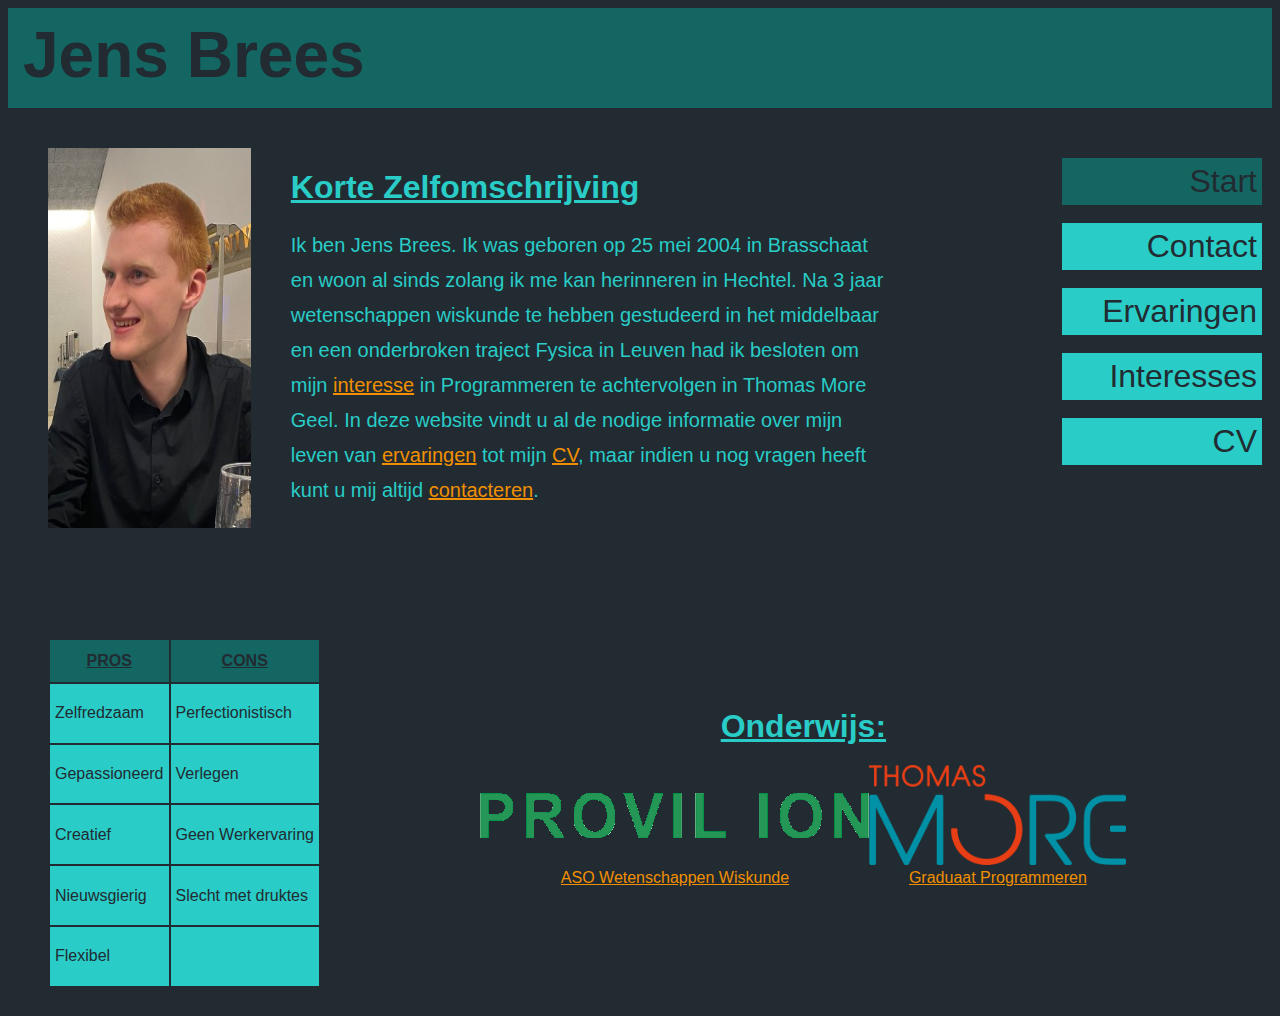
==== www/project1/index.html @ 87a01ed1 "in juiste folder gestoken en extra index gegeven zodat websitedomain juist is" ====
<!DOCTYPE html>
<html lang="en">
<head>
    <meta charset="UTF-8">
    <meta name="viewport" content="width=device-width, initial-scale=1.0">
    <title>Start</title>

    <link rel="icon" href="./media/favicon.ico" type="image/ico" size="16x16">
    <link rel="stylesheet" href="./media/CSS/Style.css">
    <link rel="stylesheet" href="./media/CSS/page-styles/Index.css">

</head>
<body>
    <div class="title-bar">
        <header>Jens Brees</header>
    </div>

    <nav class="navigation">
        <a href="./index.html" class="active">Start</a><br>
        <a href="./Contact.html">Contact</a><br>
        <a href="./Ervaringen.html">Ervaringen</a><br>
        <a href="./Interesses.html">Interesses</a><br>
        <a href="./Curriculum Vitae.html">CV</a>
    </nav>

    <div class="flex-div-row">
        <img src="./media/img/Zelf.jpg" alt="Foto Jens Brees" title="Foto Jens Brees" class="img-zelf">

        <div class="omschrijving">
            <h1>Korte Zelfomschrijving</h1>
            <p>Ik ben Jens Brees. Ik was geboren op 25 mei 2004 in Brasschaat en woon al 
                sinds zolang ik me kan herinneren in Hechtel. Na 3 jaar wetenschappen wiskunde 
                te hebben gestudeerd in het middelbaar en een onderbroken traject Fysica in 
                Leuven had ik besloten om mijn <a href="./Interesses.html">interesse</a> in Programmeren te achtervolgen in 
                Thomas More Geel. In deze website vindt u al de nodige informatie over mijn 
                leven van <a href="./Ervaringen.html">ervaringen</a> tot mijn <a href="./Curriculum Vitae.html">CV</a>, maar indien u nog vragen heeft kunt u mij 
                altijd <a href="./Contact.html">contacteren</a>. 
            </p>
        </div>
    </div>

    <div class="flex-div-row">
        <table>
            <tr>
                <th>PROS</th>
                <th>CONS</th>
            </tr>
            <tr>
                <td>Zelfredzaam</td>
                <td>Perfectionistisch</td>
            </tr>
            <tr>
                <td>Gepassioneerd</td>
                <td>Verlegen</td>
            </tr>
            <tr>
                <td>Creatief</td>
                <td>Geen Werkervaring</td>
            </tr>
            <tr>
                <td>Nieuwsgierig</td>
                <td>Slecht met druktes</td>
            </tr>
            <tr>
                <td>Flexibel</td>
                <td></td>
            </tr>
        </table>

        <div class="grid-div">
            <h1 class="grid-melt">Onderwijs:</h1>
            <a href="https://www.provilion.be/nl" target="_blank" class="grit-solid"><img src="./media/img/Provil-ion-Logo.png" alt="Provil-ION logo" title="Provil-ION"></a>
            <a href="https://thomasmore.be/nl" target="_blank" class="grit-solid"><img src="./media/img/Thomas-More-Logo.png" alt="Thomas More logo" title="Thomas More" height="100px"></a>
            <a href="https://www.provilion.be/nl/studie/6-wetenschappen-wiskunde" target="_blank" class="grit-solid">ASO Wetenschappen Wiskunde</a>
            <a href="https://thomasmore.be/nl/opleidingen/graduaat/programmeren/geel/basistraject" target="_blank" class="grit-solid">Graduaat Programmeren</a>
        </div>
    </div>
</body>
</html>
---- www/project1/media/CSS/Style.css ----
body
    {
        font-family: Verdana, 'Lucida Sans', Arial;
        background-color: #212B31;
    }

    header, .navigation a, th, td
    {
        color:#212B31;
    }
    h1, p, label
    {
        color:#29ccc7;
    }
    header
    {
        font-size: 64px;
        font-weight: bold;
        padding-top: 10px;
        padding-left: 15px;
    }
    h1
    {
        text-decoration: underline;
    }
    p, ul, label
    {
        font-size: 20px;
        line-height: 35px;
    }

    .navigation
    {
        display: flex;
        flex-direction: column;
        float: right;
        margin-right: 10px;
        margin-top: 50px;
        width: 200px;
    }
    .navigation a
    {
        background-color: #29ccc7;
        text-decoration: none;
        font-size: 32px;
        text-align: right;
        padding: 5px;
    }
    .navigation a.active
    {
        background-color: #146663;
    }

    .title-bar
    {
        background-color: #146663;
        width: 100%;
        height: 100px;
    }

    a
    {
        color: #f18f01;
    }
    a:hover, a:active
    {
        color: #f6511d;
    }
    a:active
    {
        text-decoration: none;
    }

    th
    {
        background-color: #146663;
        text-decoration: underline;
    }
    td
    {
        background-color: #29ccc7;
        padding: 5px;
    }

    .flex-div-row
    {
        display: flex;
        flex-direction: row;
        padding: 20px;
    }
    .flex-div-column
    {
        display: flex;
        flex-direction: column;
        padding: 20px;
    }

    .grid-div
    {
        display: grid;
        margin: auto;
        padding: 20px;
    }
    .grid-thing
    {
        margin: auto;
        text-align: center;
        padding: 20px;
    }

    ul
    {
        color:#29ccc7;
    }

    .failed-grid
    {
        display: flex;
        flex-direction: row;
    }
    .extra-padding
    {
        padding-left: 100px;
    }
    .extra-space
    {
        line-height: 50px;
    }

    input, textarea
    {
        font-size: 20px;
        color: #212B31;
        background-color: #146663;
        border: 2px solid #29ccc7;
    }
---- www/project1/media/CSS/page-styles/Index.css ----
.img-zelf
{
    width: 20%;
    padding: 20px;
}
.omschrijving
{
     padding: 20px;
     width: 600px;
}

table
{
    padding-left: 20px;
    padding-top: 50px;
    height: 400px;
}

.grid-div
{
    grid-template-columns: auto, auto;
    float: right;
    align-items: center;
    width: 50%;
}
.grit-solid
{
    margin: auto;
}
.grid-melt
{
    margin: auto;
    padding: 20px;
    grid-column-start: 1;
    grid-column-end: 3;
}
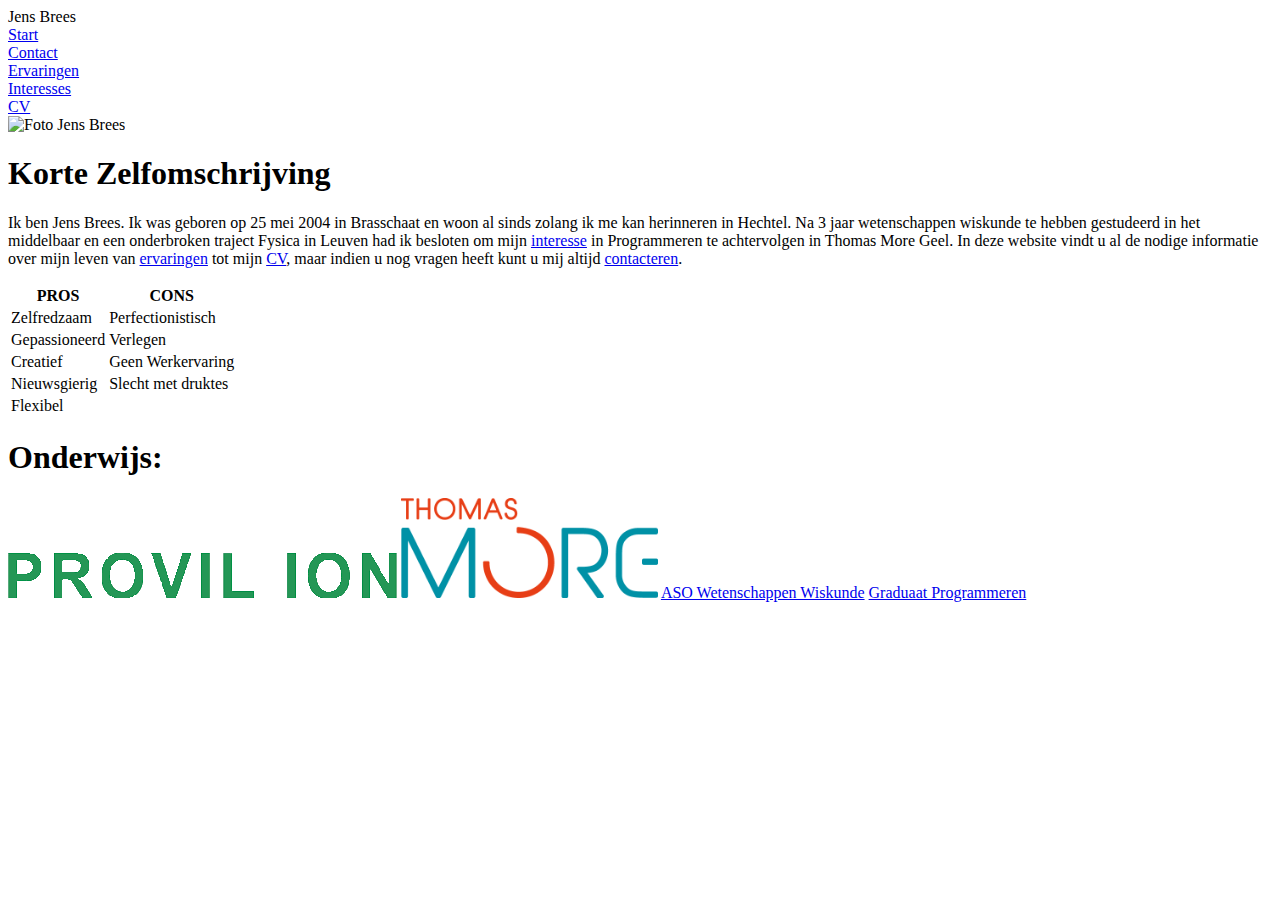
==== commit b3d95efe: "bestandnamen aangepast voor meer compatibel te zijn met combell" ====
--- a/www/project1/index.html
+++ b/www/project1/index.html
@@ -6,8 +6,8 @@
     <title>Start</title>
 
     <link rel="icon" href="./media/favicon.ico" type="image/ico" size="16x16">
-    <link rel="stylesheet" href="./media/CSS/Style.css">
-    <link rel="stylesheet" href="./media/CSS/page-styles/Index.css">
+    <link rel="stylesheet" href="./media/css/style.css">
+    <link rel="stylesheet" href="./media/css/page-styles/index.css">
 
 </head>
 <body>
@@ -17,24 +17,24 @@
 
     <nav class="navigation">
         <a href="./index.html" class="active">Start</a><br>
-        <a href="./Contact.html">Contact</a><br>
-        <a href="./Ervaringen.html">Ervaringen</a><br>
-        <a href="./Interesses.html">Interesses</a><br>
-        <a href="./Curriculum Vitae.html">CV</a>
+        <a href="./contact.html">Contact</a><br>
+        <a href="./ervaringen.html">Ervaringen</a><br>
+        <a href="./interesses.html">Interesses</a><br>
+        <a href="./curriculum-vitae.html">CV</a>
     </nav>
 
     <div class="flex-div-row">
-        <img src="./media/img/Zelf.jpg" alt="Foto Jens Brees" title="Foto Jens Brees" class="img-zelf">
+        <img src="./media/img/zelf.jpg" alt="Foto Jens Brees" title="Foto Jens Brees" class="img-zelf">
 
         <div class="omschrijving">
             <h1>Korte Zelfomschrijving</h1>
             <p>Ik ben Jens Brees. Ik was geboren op 25 mei 2004 in Brasschaat en woon al 
                 sinds zolang ik me kan herinneren in Hechtel. Na 3 jaar wetenschappen wiskunde 
                 te hebben gestudeerd in het middelbaar en een onderbroken traject Fysica in 
-                Leuven had ik besloten om mijn <a href="./Interesses.html">interesse</a> in Programmeren te achtervolgen in 
+                Leuven had ik besloten om mijn <a href="./interesses.html">interesse</a> in Programmeren te achtervolgen in 
                 Thomas More Geel. In deze website vindt u al de nodige informatie over mijn 
-                leven van <a href="./Ervaringen.html">ervaringen</a> tot mijn <a href="./Curriculum Vitae.html">CV</a>, maar indien u nog vragen heeft kunt u mij 
-                altijd <a href="./Contact.html">contacteren</a>. 
+                leven van <a href="./ervaringen.html">ervaringen</a> tot mijn <a href="./curriculum-vitae.html">CV</a>, maar indien u nog vragen heeft kunt u mij 
+                altijd <a href="./contact.html">contacteren</a>. 
             </p>
         </div>
     </div>
@@ -69,8 +69,8 @@
 
         <div class="grid-div">
             <h1 class="grid-melt">Onderwijs:</h1>
-            <a href="https://www.provilion.be/nl" target="_blank" class="grit-solid"><img src="./media/img/Provil-ion-Logo.png" alt="Provil-ION logo" title="Provil-ION"></a>
-            <a href="https://thomasmore.be/nl" target="_blank" class="grit-solid"><img src="./media/img/Thomas-More-Logo.png" alt="Thomas More logo" title="Thomas More" height="100px"></a>
+            <a href="https://www.provilion.be/nl" target="_blank" class="grit-solid"><img src="./media/img/provil-ion_logo.png" alt="Provil-ION logo" title="Provil-ION"></a>
+            <a href="https://thomasmore.be/nl" target="_blank" class="grit-solid"><img src="./media/img/thomas-more_logo.png" alt="Thomas More logo" title="Thomas More" height="100px"></a>
             <a href="https://www.provilion.be/nl/studie/6-wetenschappen-wiskunde" target="_blank" class="grit-solid">ASO Wetenschappen Wiskunde</a>
             <a href="https://thomasmore.be/nl/opleidingen/graduaat/programmeren/geel/basistraject" target="_blank" class="grit-solid">Graduaat Programmeren</a>
         </div>
